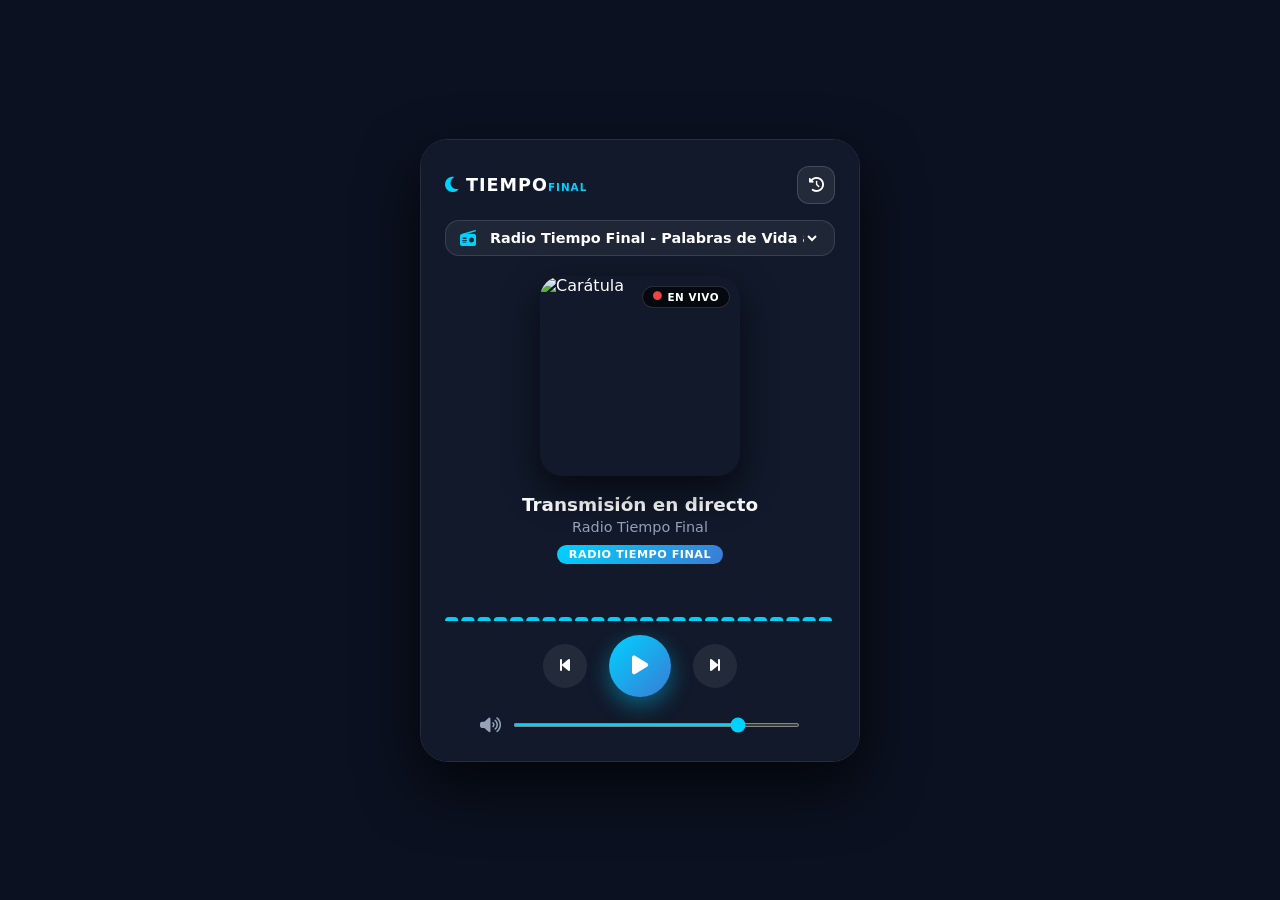
==== index.html @ 0b980e0e "Add files via upload" ====
<!DOCTYPE html>
<html lang="es">
<head>
    <meta charset="UTF-8">
    <meta name="viewport" content="width=device-width, initial-scale=1.0">
    <title>TIEMPO FINAL MEDIOS</title>
    <link rel="stylesheet" href="https://cdnjs.cloudflare.com/ajax/libs/font-awesome/6.4.0/css/all.min.css">
    <link rel="stylesheet" href="css/style.css">
</head>
<body>

    <div class="player-container" id="player">
        <!-- Fondo Dinámico con Blur -->
        <div class="player-bg" id="playerBg"></div>
        <div class="player-overlay"></div>

        <div class="player-card">
            <!-- Barra Superior: Logo, Selector e Historial -->
            <div class="top-bar">
                <div class="brand">
                    <i class="fa-solid fa-moon brand-icon"></i>
                    <span class="brand-name">TIEMPO<small>FINAL</small></span>
                </div>
                <div class="top-controls">
                    <button id="historyToggleBtn" class="btn-icon" title="Historial de Canciones">
                        <i class="fa-solid fa-clock-rotate-left"></i>
                    </button>
                </div>
            </div>

            <!-- Selector de Emisoras -->
            <div class="station-selector-wrapper">
                <i class="fa-solid fa-radio selector-icon"></i>
                <select id="stationSelect" class="station-select">
                    <!-- Cargado dinámicamente -->
                </select>
            </div>

            <!-- Panel Desplegable de Historial -->
            <div class="history-panel" id="historyPanel">
                <div class="history-header">
                    <h4><i class="fa-solid fa-list-ul"></i> Recientemente Sonadas</h4>
                    <button id="closeHistoryBtn" class="btn-close">&times;</button>
                </div>
                <ul class="history-list" id="historyList">
                    <!-- Cargado dinámicamente -->
                </ul>
            </div>

            <!-- Carátula / Arte de Disco -->
            <div class="cover-wrapper">
                <img src="https://imgur.com/YsjJ3V6" id="albumArt" alt="Carátula" class="album-art">
                <div class="live-badge"><i class="fa-solid fa-circle"></i> EN VIVO</div>
            </div>

            <!-- Información del Tema y Emisora -->
            <div class="track-info">
                <h2 id="songTitle" class="song-title">Cargando canción...</h2>
                <h3 id="artistName" class="artist-name">Cargando artista...</h3>
                <span id="stationTitle" class="station-tag">Nombre Emisora</span>
            </div>

            <!-- Visualizador de Audio HTML5 Canvas (Web Audio API) -->
            <div class="visualizer-container">
                <canvas id="audioVisualizer"></canvas>
            </div>

            <!-- Controles Principales -->
            <div class="controls">
                <button id="prevBtn" class="btn-secondary" title="Emisora Anterior">
                    <i class="fa-solid fa-backward-step"></i>
                </button>
                <button id="playBtn" class="btn-play" title="Reproducir / Pausar">
                    <i class="fa-solid fa-play" id="playIcon"></i>
                </button>
                <button id="nextBtn" class="btn-secondary" title="Siguiente Emisora">
                    <i class="fa-solid fa-forward-step"></i>
                </button>
            </div>

            <!-- Control de Volumen y Mute -->
            <div class="volume-container">
                <button id="muteBtn" class="btn-volume">
                    <i class="fa-solid fa-volume-high" id="volumeIcon"></i>
                </button>
                <input type="range" id="volumeSlider" class="volume-slider" min="0" max="1" step="0.01" value="0.8">
            </div>
        </div>

        <!-- Elemento HTML5 de Audio -->
        <audio id="radioAudio" crossorigin="anonymous" preload="none"></audio>
    </div>

    <script src="js/config.js"></script>
    <script src="js/player.js"></script>
</body>
</html>
---- css/style.css ----
:root {
    --primary-color: #00d2ff;
    --accent-color: #3a7bd5;
    --bg-dark: #0b1120;
    --card-bg: rgba(20, 29, 47, 0.78);
    --text-main: #ffffff;
    --text-muted: #94a3b8;
}

* {
    margin: 0;
    padding: 0;
    box-sizing: border-box;
    font-family: 'Segoe UI', system-ui, -apple-system, sans-serif;
}

body {
    background-color: var(--bg-dark);
    color: var(--text-main);
    min-height: 100vh;
    display: flex;
    justify-content: center;
    align-items: center;
    overflow: hidden;
}

/* Contenedor Principal */
.player-container {
    position: relative;
    width: 100%;
    max-width: 440px;
    margin: 20px;
    border-radius: 28px;
    overflow: hidden;
    box-shadow: 0 25px 60px rgba(0, 0, 0, 0.7);
    border: 1px solid rgba(255, 255, 255, 0.12);
}

/* Fondo Dinámico con Blur */
.player-bg {
    position: absolute;
    top: -10%;
    left: -10%;
    width: 120%;
    height: 120%;
    background-size: cover;
    background-position: center;
    filter: blur(30px) brightness(0.35);
    transition: background-image 0.8s ease-in-out;
    z-index: 1;
}

.player-overlay {
    position: absolute;
    inset: 0;
    background: radial-gradient(circle at center, rgba(0,0,0,0.1) 0%, rgba(11, 17, 32, 0.85) 100%);
    z-index: 2;
}

.player-card {
    position: relative;
    z-index: 3;
    padding: 26px 24px;
    background: var(--card-bg);
    backdrop-filter: blur(20px);
    display: flex;
    flex-direction: column;
    align-items: center;
}

/* Barra Superior */
.top-bar {
    width: 100%;
    display: flex;
    justify-content: space-between;
    align-items: center;
    margin-bottom: 16px;
}

.brand {
    display: flex;
    align-items: center;
    gap: 8px;
    color: var(--primary-color);
    font-size: 1.1rem;
}

.brand-name {
    font-weight: 800;
    letter-spacing: 1px;
    color: #fff;
}

.brand-name small {
    color: var(--primary-color);
    font-size: 0.65rem;
}

.top-controls {
    display: flex;
    gap: 8px;
}

.btn-icon {
    background: rgba(255, 255, 255, 0.08);
    border: 1px solid rgba(255, 255, 255, 0.15);
    color: var(--text-main);
    width: 38px;
    height: 38px;
    border-radius: 12px;
    cursor: pointer;
    display: flex;
    align-items: center;
    justify-content: center;
    font-size: 0.95rem;
    transition: all 0.2s ease;
}

.btn-icon:hover {
    background: rgba(255, 255, 255, 0.2);
    color: var(--primary-color);
    transform: translateY(-2px);
}

/* Selector de Emisoras */
.station-selector-wrapper {
    width: 100%;
    display: flex;
    align-items: center;
    gap: 10px;
    background: rgba(255, 255, 255, 0.06);
    border: 1px solid rgba(255, 255, 255, 0.12);
    padding: 8px 14px;
    border-radius: 14px;
    margin-bottom: 20px;
}

.selector-icon {
    color: var(--primary-color);
}

.station-select {
    width: 100%;
    background: transparent;
    border: none;
    color: var(--text-main);
    font-size: 0.9rem;
    font-weight: 600;
    outline: none;
    cursor: pointer;
}

.station-select option {
    background: #111827;
    color: #fff;
}

/* Carátula */
.cover-wrapper {
    position: relative;
    width: 200px;
    height: 200px;
    border-radius: 22px;
    overflow: hidden;
    box-shadow: 0 15px 35px rgba(0, 0, 0, 0.6);
    margin-bottom: 18px;
}

.album-art {
    width: 100%;
    height: 100%;
    object-fit: cover;
    transition: transform 0.5s ease;
}

.player-container.playing .album-art {
    transform: scale(1.04);
}

.live-badge {
    position: absolute;
    top: 10px;
    right: 10px;
    background: rgba(0, 0, 0, 0.65);
    backdrop-filter: blur(8px);
    border: 1px solid rgba(255, 255, 255, 0.15);
    padding: 4px 10px;
    border-radius: 12px;
    font-size: 0.65rem;
    font-weight: 700;
    letter-spacing: 0.5px;
    color: #fff;
    display: flex;
    align-items: center;
    gap: 5px;
}

.live-badge i {
    color: #ef4444;
    font-size: 0.55rem;
    animation: pulse 1.5s infinite;
}

@keyframes pulse {
    0%, 100% { opacity: 1; }
    50% { opacity: 0.3; }
}

/* Información del Tema */
.track-info {
    text-align: center;
    width: 100%;
    margin-bottom: 12px;
}

.song-title {
    font-size: 1.15rem;
    font-weight: 700;
    white-space: nowrap;
    overflow: hidden;
    text-overflow: ellipsis;
    margin-bottom: 4px;
}

.artist-name {
    font-size: 0.9rem;
    color: var(--text-muted);
    font-weight: 500;
    white-space: nowrap;
    overflow: hidden;
    text-overflow: ellipsis;
    margin-bottom: 8px;
}

.station-tag {
    display: inline-block;
    padding: 3px 12px;
    background: linear-gradient(135deg, var(--primary-color), var(--accent-color));
    font-size: 0.7rem;
    font-weight: 700;
    text-transform: uppercase;
    border-radius: 20px;
    letter-spacing: 0.5px;
}

/* Visualizador de Audio (Canvas) */
.visualizer-container {
    width: 100%;
    height: 45px;
    margin-bottom: 14px;
    display: flex;
    align-items: center;
    justify-content: center;
}

#audioVisualizer {
    width: 100%;
    height: 100%;
}

/* Controles */
.controls {
    display: flex;
    align-items: center;
    justify-content: center;
    gap: 22px;
    margin-bottom: 18px;
}

.btn-secondary {
    background: rgba(255, 255, 255, 0.08);
    border: none;
    color: var(--text-main);
    width: 44px;
    height: 44px;
    border-radius: 50%;
    cursor: pointer;
    font-size: 1rem;
    transition: all 0.2s ease;
}

.btn-secondary:hover {
    background: rgba(255, 255, 255, 0.18);
    transform: scale(1.06);
}

.btn-play {
    background: linear-gradient(135deg, var(--primary-color), var(--accent-color));
    border: none;
    color: #fff;
    width: 62px;
    height: 62px;
    border-radius: 50%;
    cursor: pointer;
    font-size: 1.35rem;
    box-shadow: 0 8px 22px rgba(0, 210, 255, 0.4);
    transition: all 0.2s ease;
    display: flex;
    align-items: center;
    justify-content: center;
}

.btn-play:hover {
    transform: scale(1.08);
    box-shadow: 0 12px 28px rgba(0, 210, 255, 0.6);
}

/* Control de Volumen */
.volume-container {
    display: flex;
    align-items: center;
    gap: 12px;
    width: 82%;
}

.btn-volume {
    background: none;
    border: none;
    color: var(--text-muted);
    font-size: 1.05rem;
    cursor: pointer;
    transition: color 0.2s;
}

.btn-volume:hover {
    color: var(--text-main);
}

.volume-slider {
    width: 100%;
    accent-color: var(--primary-color);
    cursor: pointer;
    height: 4px;
    border-radius: 2px;
}

/* Panel Desplegable de Historial */
.history-panel {
    position: absolute;
    top: 0;
    left: 0;
    width: 100%;
    height: 100%;
    background: rgba(11, 17, 32, 0.96);
    backdrop-filter: blur(24px);
    z-index: 10;
    padding: 24px;
    display: flex;
    flex-direction: column;
    transform: translateY(-100%);
    opacity: 0;
    transition: all 0.35s cubic-bezier(0.4, 0, 0.2, 1);
    pointer-events: none;
}

.history-panel.active {
    transform: translateY(0);
    opacity: 1;
    pointer-events: all;
}

.history-header {
    display: flex;
    justify-content: space-between;
    align-items: center;
    margin-bottom: 16px;
    padding-bottom: 12px;
    border-bottom: 1px solid rgba(255, 255, 255, 0.1);
}

.history-header h4 {
    font-size: 0.95rem;
    color: var(--primary-color);
    display: flex;
    align-items: center;
    gap: 8px;
}

.btn-close {
    background: none;
    border: none;
    color: var(--text-muted);
    font-size: 1.5rem;
    cursor: pointer;
    line-height: 1;
}

.btn-close:hover {
    color: var(--text-main);
}

.history-list {
    list-style: none;
    overflow-y: auto;
    flex: 1;
}

.history-list::-webkit-scrollbar {
    width: 4px;
}

.history-list::-webkit-scrollbar-thumb {
    background: rgba(255, 255, 255, 0.2);
    border-radius: 4px;
}

.history-item {
    display: flex;
    align-items: center;
    gap: 12px;
    padding: 10px 8px;
    border-bottom: 1px solid rgba(255, 255, 255, 0.05);
    border-radius: 8px;
}

.history-item:hover {
    background: rgba(255, 255, 255, 0.05);
}

.history-thumb {
    width: 42px;
    height: 42px;
    border-radius: 8px;
    object-fit: cover;
}

.history-info {
    flex: 1;
    overflow: hidden;
}

.history-song {
    font-size: 0.85rem;
    font-weight: 600;
    color: var(--text-main);
    white-space: nowrap;
    overflow: hidden;
    text-overflow: ellipsis;
}

.history-artist {
    font-size: 0.75rem;
    color: var(--text-muted);
    white-space: nowrap;
    overflow: hidden;
    text-overflow: ellipsis;
}

.history-time {
    font-size: 0.7rem;
    color: var(--primary-color);
    font-weight: 600;
}

.history-empty {
    text-align: center;
    color: var(--text-muted);
    margin-top: 40px;
    font-size: 0.88rem;
}
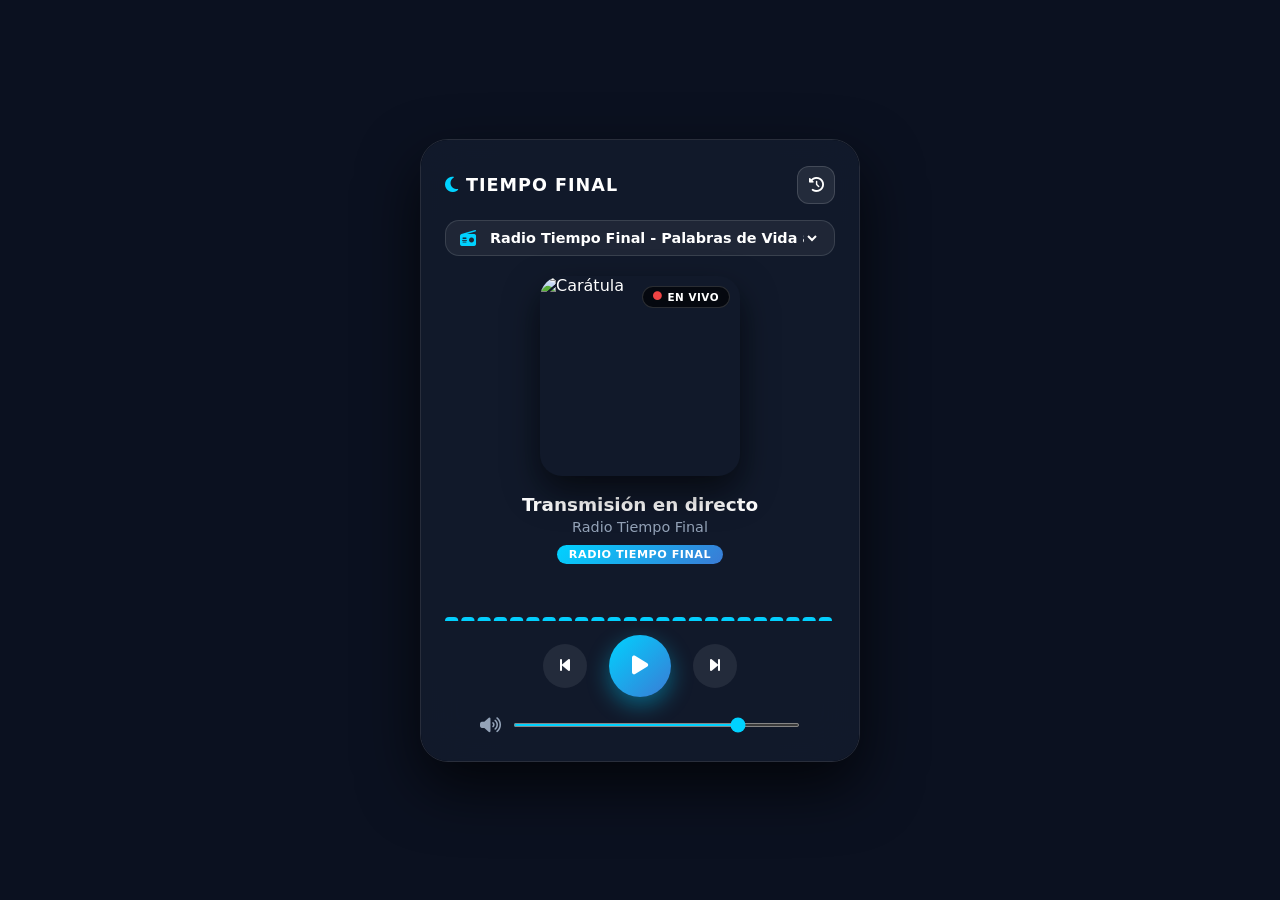
==== commit dd91f30a: "index.html" ====
--- a/index.html
+++ b/index.html
@@ -19,7 +19,7 @@
             <div class="top-bar">
                 <div class="brand">
                     <i class="fa-solid fa-moon brand-icon"></i>
-                    <span class="brand-name">TIEMPO<small>FINAL</small></span>
+                    <span class="brand-name">TIEMPO FINAL<small></small></span>
                 </div>
                 <div class="top-controls">
                     <button id="historyToggleBtn" class="btn-icon" title="Historial de Canciones">
